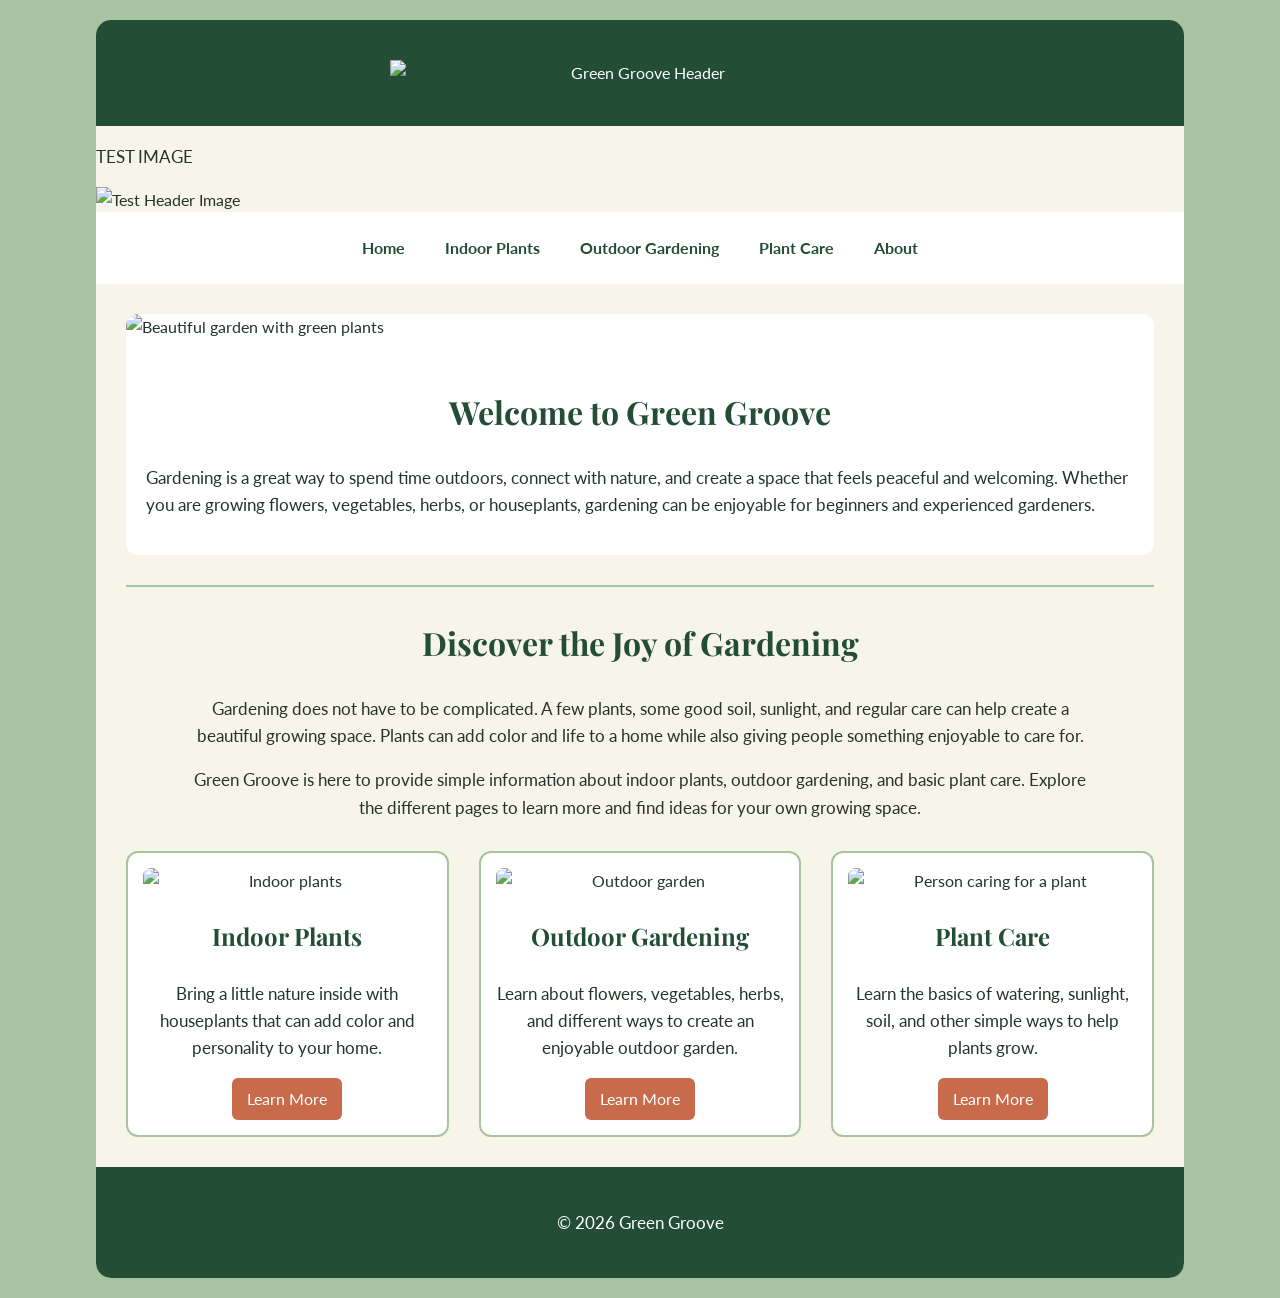
==== Final_Project/index.html @ 931e7fbd "update" ====
<!DOCTYPE html>
<html lang="en">

<head>
    <meta charset="UTF-8">
    <meta name="viewport" content="width=device-width, initial-scale=1.0">

    <title>Green Groove | Home</title>

    <!-- Google Fonts -->
    <link rel="preconnect" href="https://fonts.googleapis.com">
    <link rel="preconnect" href="https://fonts.gstatic.com" crossorigin>
    <link href="https://fonts.googleapis.com/css2?family=Lato:wght@400;700&family=Playfair+Display:wght@600;700&display=swap" rel="stylesheet">

    <!-- Favicon -->
    <link rel="icon" type="image/png" href="favicon/leaf.png">

    <!-- External CSS -->
    <link rel="stylesheet" href="styles/styles.css">
</head>

<body>

    <div id="container">

        <header>
            <img src="greenheaderr.png" alt="Green Groove Header">
        </header>
        
        <p>TEST IMAGE</p>
<img src="GreenGrooveHeader.png" alt="Test Header Image">

        <nav>
            <ul>
                <li><a href="index.html">Home</a></li>
                <li><a href="indoor.html">Indoor Plants</a></li>
                <li><a href="outdoor.html">Outdoor Gardening</a></li>
                <li><a href="care.html">Plant Care</a></li>
                <li><a href="about.html">About</a></li>
            </ul>
        </nav>

        <main>

            <section class="hero">
                <img src="images/garden.jpg" alt="Beautiful garden with green plants">

                <div class="hero_text">
                    <h2>Welcome to Green Groove</h2>

                    <p>
                        Gardening is a great way to spend time outdoors, connect with nature,
                        and create a space that feels peaceful and welcoming. Whether you are
                        growing flowers, vegetables, herbs, or houseplants, gardening can be
                        enjoyable for beginners and experienced gardeners.
                    </p>
                </div>
            </section>

            <hr>

            <section class="intro">
                <h2>Discover the Joy of Gardening</h2>

                <p>
                    Gardening does not have to be complicated. A few plants, some good soil,
                    sunlight, and regular care can help create a beautiful growing space.
                    Plants can add color and life to a home while also giving people something
                    enjoyable to care for.
                </p>

                <p>
                    Green Groove is here to provide simple information about indoor plants,
                    outdoor gardening, and basic plant care. Explore the different pages to
                    learn more and find ideas for your own growing space.
                </p>
            </section>

            <section class="three_columns">

                <div class="garden_card">
                    <img src="images/indoor-plants.jpg" alt="Indoor plants">

                    <h3>Indoor Plants</h3>

                    <p>
                        Bring a little nature inside with houseplants that can add color and
                        personality to your home.
                    </p>

                    <a href="indoor.html">Learn More</a>
                </div>

                <div class="garden_card">
                    <img src="images/outdoor-garden.jpg" alt="Outdoor garden">

                    <h3>Outdoor Gardening</h3>

                    <p>
                        Learn about flowers, vegetables, herbs, and different ways to create
                        an enjoyable outdoor garden.
                    </p>

                    <a href="outdoor.html">Learn More</a>
                </div>

                <div class="garden_card">
                    <img src="images/plant-care.jpg" alt="Person caring for a plant">

                    <h3>Plant Care</h3>

                    <p>
                        Learn the basics of watering, sunlight, soil, and other simple ways
                        to help plants grow.
                    </p>

                    <a href="care.html">Learn More</a>
                </div>

            </section>

        </main>

        <footer>
            <p>&copy; 2026 Green Groove</p>
        </footer>

    </div>

</body>

</html>
---- Final_Project/styles/styles.css ----
/* 
   Green Groove
   Global Styles
*/
* {
    box-sizing: border-box;
}
body {
    margin: 0;
    background-color: #A8C3A0;
    color: #26332A;
    font-family: "Lato", sans-serif;
    line-height: 1.6;
}
/* Main Container */
#container {
    width: 95%;
    max-width: 1200px;
    margin: 20px auto;
    background-color: #F7F4EA;
    border-radius: 15px;
    overflow: hidden;
}
/* Header */
header {
    text-align: center;
    padding: 40px 20px;
    background-color: #234D35;
    color: #FFFFFF;
}

header img {

    max-width: 500px;
    width: 100%;
    height: auto;
    margin: 0 auto;
}

header h1 {
    margin: 0;
    font-family: "Playfair Display", serif;
    font-size: 48px;
}

header p {
    margin: 5px 0 0;
    font-size: 20px;
}
/* Navigation */
nav {
    background-color: #FFFFFF;
    padding: 10px;
}
nav ul {
    list-style-type: none;
    padding: 0;
    margin: 0;
    text-align: center;
}
nav li {
    display: block;
    margin: 5px 0;
}
nav a {
    display: block;
    padding: 10px;
    color: #234D35;
    text-decoration: none;
    font-weight: 700;
    border-radius: 8px;
}
nav a:hover {
    background-color: #A8C3A0;
}
/* Main Content */
main {
    padding: 20px;
}
h2,
h3 {
    font-family: "Playfair Display", serif;
    color: #234D35;
}
h2 {
    text-align: center;
    font-size: 32px;
}
h3 {
    font-size: 24px;
}
p {
    font-size: 17px;
}
/* Images */
img {
    max-width: 100%;
    height: auto;
    display: block;
}
/* Hero */
.hero {
    background-color: #FFFFFF;
    border-radius: 12px;
    overflow: hidden;
}
.hero img {
    width: 100%;
}
.hero_text {
    padding: 20px;
}
/* Horizontal Line */
hr {
    border: 0;
    border-top: 2px solid #A8C3A0;
    margin: 30px 0;
}
/* Introduction */
.intro {
    max-width: 900px;
    margin: 0 auto 30px;
    text-align: center;
}
/* Three Columns */
.three_columns {
    display: block;
}
.garden_card {
    background-color: #FFFFFF;
    border: 2px solid #A8C3A0;
    border-radius: 12px;
    padding: 15px;
    margin: 20px 0;
    text-align: center;
}
.garden_card img {
    width: 100%;
    border-radius: 8px;
}
.garden_card a {
    display: inline-block;
    background-color: #C76B4A;
    color: #FFFFFF;
    padding: 8px 15px;
    border-radius: 6px;
    text-decoration: none;
}
.garden_card a:hover {
    background-color: #234D35;
}
/* Footer */
footer {
    background-color: #234D35;
    color: #FFFFFF;
    text-align: center;
    padding: 25px;
}
/* Tablet */
@media (min-width: 768px) {
    #container {
        width: 90%;
    }
    nav li {
        display: inline-block;
        margin: 3px;
    }
    nav a {
        padding: 10px 15px;
    }
    .three_columns {
        display: flex;
        gap: 20px;
    }
    .garden_card {
        width: 33.33%;
        margin: 0;
    }
}
/* Desktop */
@media (min-width: 1024px) {
    #container {
        width: 85%;
    }
    header h1 {
        font-size: 60px;
    }
    main {
        padding: 30px;
    }
    .three_columns {
        gap: 30px;
    }
}
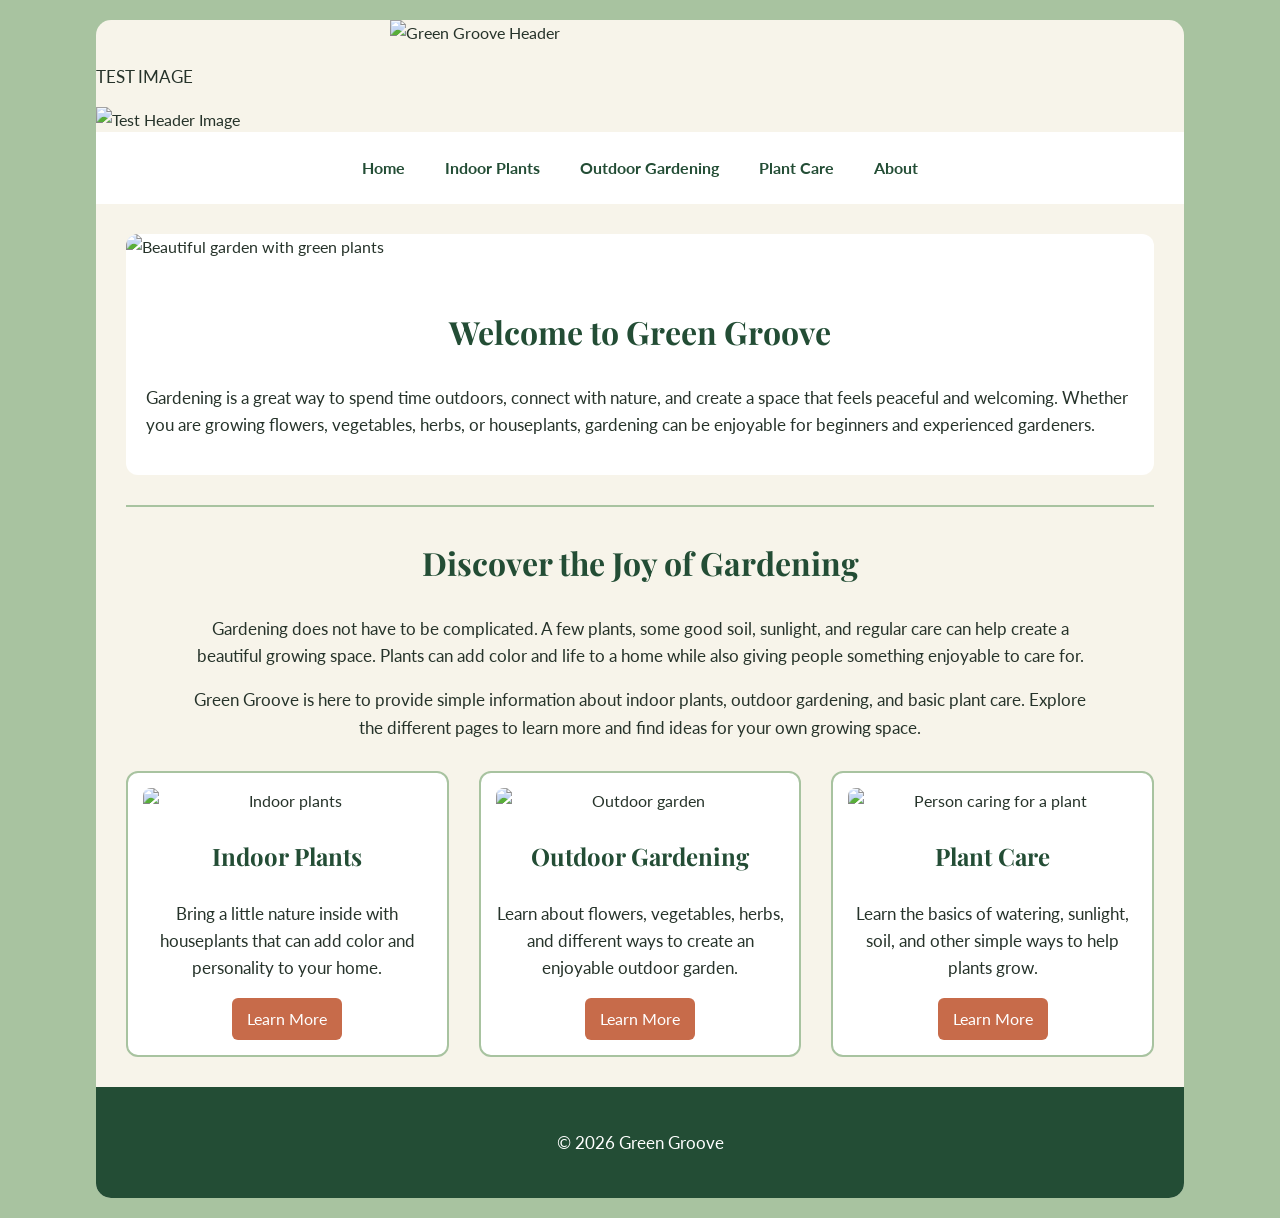
==== commit 7e928b7c: "update" ====
--- a/Final_Project/index.html
+++ b/Final_Project/index.html
@@ -24,11 +24,11 @@
     <div id="container">
 
         <header>
-            <img src="greenheaderr.png" alt="Green Groove Header">
+            <img src="greenheader.png" alt="Green Groove Header">
         </header>
         
         <p>TEST IMAGE</p>
-<img src="GreenGrooveHeader.png" alt="Test Header Image">
+<img src="greenheader.png" alt="Test Header Image">
 
         <nav>
             <ul>
--- a/Final_Project/styles/styles.css
+++ b/Final_Project/styles/styles.css
@@ -22,12 +22,6 @@
     overflow: hidden;
 }
 /* Header */
-header {
-    text-align: center;
-    padding: 40px 20px;
-    background-color: #234D35;
-    color: #FFFFFF;
-}
 
 header img {
 
@@ -37,16 +31,8 @@
     margin: 0 auto;
 }
 
-header h1 {
-    margin: 0;
-    font-family: "Playfair Display", serif;
-    font-size: 48px;
-}
+/* Remove extra closing brace */
 
-header p {
-    margin: 5px 0 0;
-    font-size: 20px;
-}
 /* Navigation */
 nav {
     background-color: #FFFFFF;
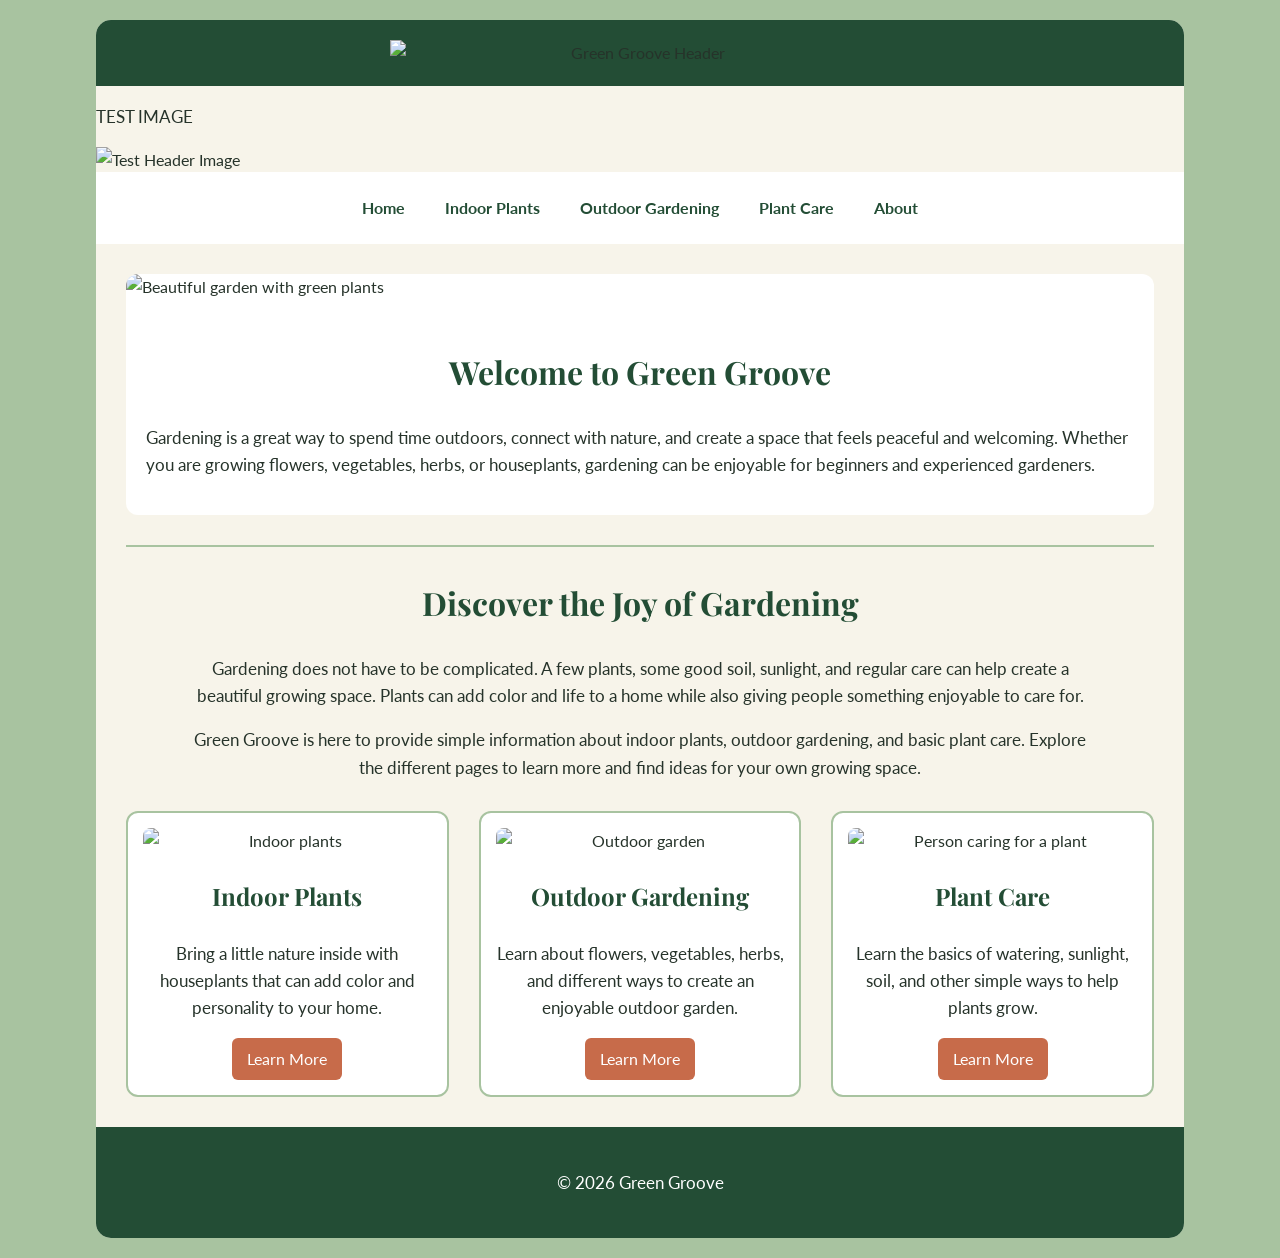
==== commit 6cc827e1: "update" ====
--- a/Final_Project/index.html
+++ b/Final_Project/index.html
@@ -24,11 +24,11 @@
     <div id="container">
 
         <header>
-            <img src="greenheader.png" alt="Green Groove Header">
+            <img src="greenheader.jpg" alt="Green Groove Header">
         </header>
         
         <p>TEST IMAGE</p>
-<img src="greenheader.png" alt="Test Header Image">
+<img src="greenheader.jpg" alt="Test Header Image">
 
         <nav>
             <ul>
--- a/Final_Project/styles/styles.css
+++ b/Final_Project/styles/styles.css
@@ -22,6 +22,12 @@
     overflow: hidden;
 }
 /* Header */
+
+header {
+    text-align: center;
+    padding: 20px;
+    background-color: #234D35;
+}
 
 header img {
 
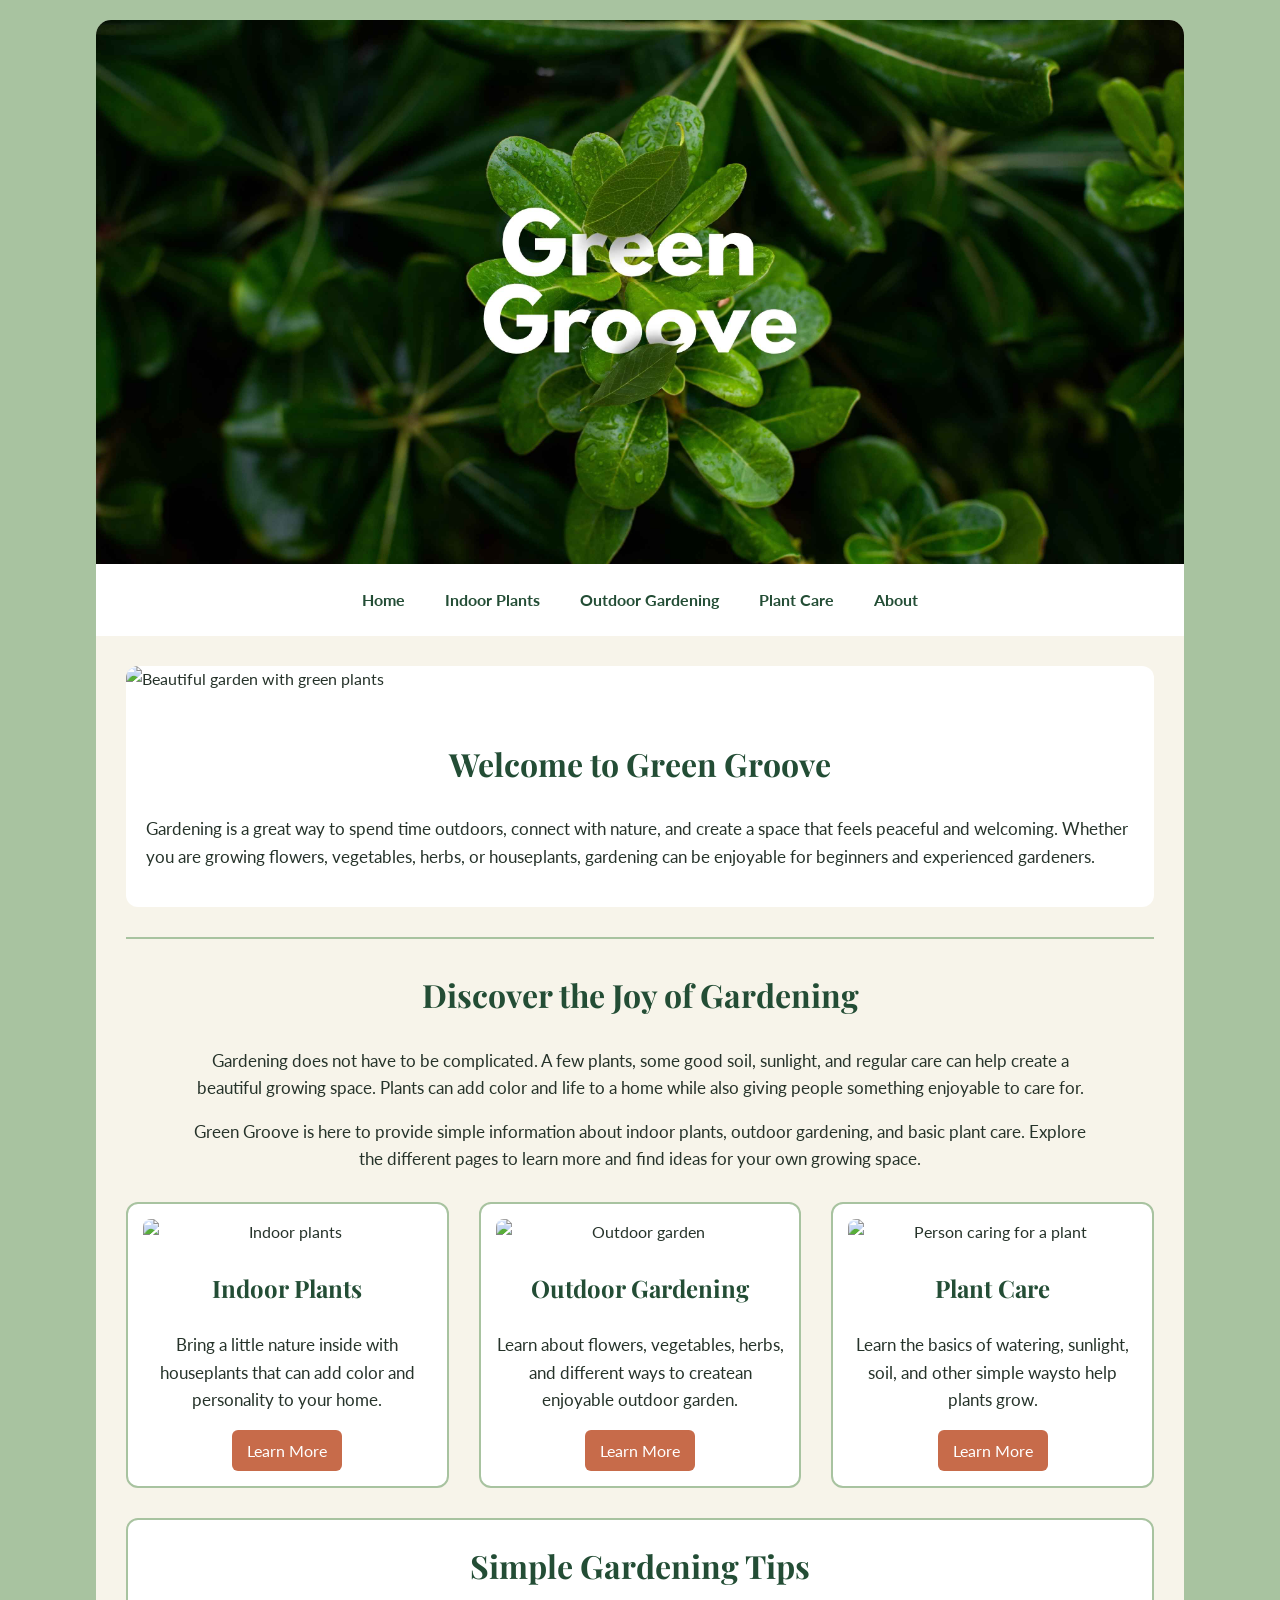
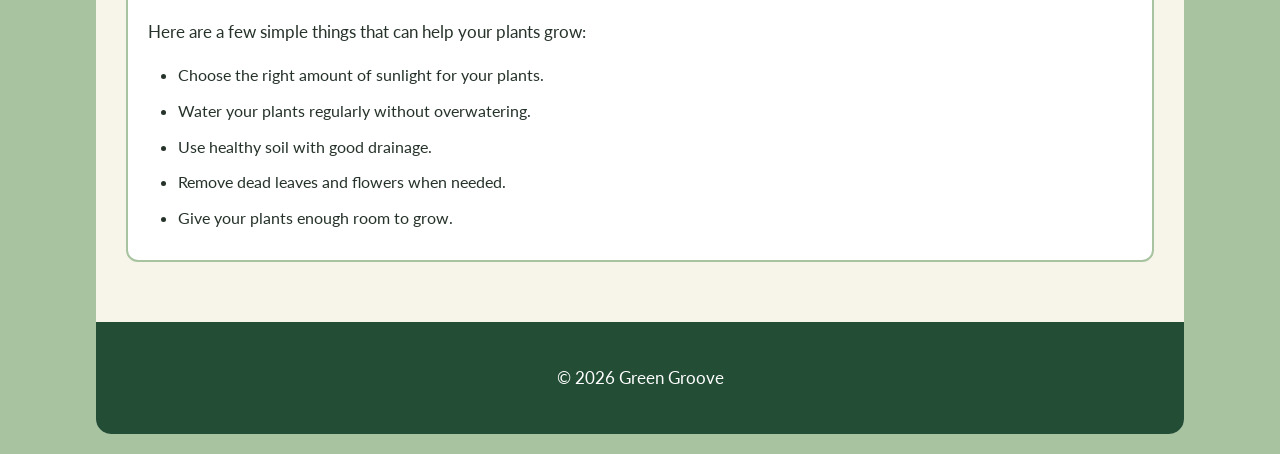
==== commit 59c5f43b: "update" ====
--- a/Final_Project/index.html
+++ b/Final_Project/index.html
@@ -7,15 +7,12 @@
 
     <title>Green Groove | Home</title>
 
-    <!-- Google Fonts -->
     <link rel="preconnect" href="https://fonts.googleapis.com">
     <link rel="preconnect" href="https://fonts.gstatic.com" crossorigin>
     <link href="https://fonts.googleapis.com/css2?family=Lato:wght@400;700&family=Playfair+Display:wght@600;700&display=swap" rel="stylesheet">
 
-    <!-- Favicon -->
     <link rel="icon" type="image/png" href="favicon/leaf.png">
 
-    <!-- External CSS -->
     <link rel="stylesheet" href="styles/styles.css">
 </head>
 
@@ -24,11 +21,9 @@
     <div id="container">
 
         <header>
-            <img src="greenheader.jpg" alt="Green Groove Header">
+            <img src="images/greenheader.jpg" alt="Green Groove Header">
         </header>
         
-        <p>TEST IMAGE</p>
-<img src="greenheader.jpg" alt="Test Header Image">
 
         <nav>
             <ul>
@@ -42,18 +37,13 @@
 
         <main>
 
-            <section class="hero">
-                <img src="images/garden.jpg" alt="Beautiful garden with green plants">
+        <section class="welcome">
+                <img src="images/garden.jpeg" alt="Beautiful garden with green plants">
 
                 <div class="hero_text">
                     <h2>Welcome to Green Groove</h2>
 
-                    <p>
-                        Gardening is a great way to spend time outdoors, connect with nature,
-                        and create a space that feels peaceful and welcoming. Whether you are
-                        growing flowers, vegetables, herbs, or houseplants, gardening can be
-                        enjoyable for beginners and experienced gardeners.
-                    </p>
+                    <p> Gardening is a great way to spend time outdoors, connect with nature, and create a space that feels peaceful and welcoming. Whether you are growing flowers, vegetables, herbs, or houseplants, gardening can be enjoyable for beginners and experienced gardeners.</p>
                 </div>
             </section>
 
@@ -62,18 +52,9 @@
             <section class="intro">
                 <h2>Discover the Joy of Gardening</h2>
 
-                <p>
-                    Gardening does not have to be complicated. A few plants, some good soil,
-                    sunlight, and regular care can help create a beautiful growing space.
-                    Plants can add color and life to a home while also giving people something
-                    enjoyable to care for.
-                </p>
+                <p>Gardening does not have to be complicated. A few plants, some good soil, sunlight, and regular care can help create a beautiful growing space. Plants can add color and life to a home while also giving people something enjoyable to care for.</p>
 
-                <p>
-                    Green Groove is here to provide simple information about indoor plants,
-                    outdoor gardening, and basic plant care. Explore the different pages to
-                    learn more and find ideas for your own growing space.
-                </p>
+                <p> Green Groove is here to provide simple information about indoor plants, outdoor gardening, and basic plant care. Explore the different pages to learn more and find ideas for your own growing space.</p>
             </section>
 
             <section class="three_columns">
@@ -83,10 +64,7 @@
 
                     <h3>Indoor Plants</h3>
 
-                    <p>
-                        Bring a little nature inside with houseplants that can add color and
-                        personality to your home.
-                    </p>
+                    <p> Bring a little nature inside with houseplants that can add color and personality to your home.</p>
 
                     <a href="indoor.html">Learn More</a>
                 </div>
@@ -96,10 +74,7 @@
 
                     <h3>Outdoor Gardening</h3>
 
-                    <p>
-                        Learn about flowers, vegetables, herbs, and different ways to create
-                        an enjoyable outdoor garden.
-                    </p>
+                    <p> Learn about flowers, vegetables, herbs, and different ways to createan enjoyable outdoor garden.</p>
 
                     <a href="outdoor.html">Learn More</a>
                 </div>
@@ -109,13 +84,26 @@
 
                     <h3>Plant Care</h3>
 
-                    <p>
-                        Learn the basics of watering, sunlight, soil, and other simple ways
-                        to help plants grow.
-                    </p>
+                    <p>Learn the basics of watering, sunlight, soil, and other simple waysto help plants grow.</p>
 
                     <a href="care.html">Learn More</a>
                 </div>
+
+            </section>
+
+             <section class="garden_tips">
+
+                    <h2>Simple Gardening Tips</h2>
+
+                    <p>Here are a few simple things that can help your plants grow:</p>
+
+                    <ul>
+                        <li>Choose the right amount of sunlight for your plants.</li>
+                        <li>Water your plants regularly without overwatering.</li>
+                        <li>Use healthy soil with good drainage.</li>
+                        <li>Remove dead leaves and flowers when needed.</li>
+                        <li>Give your plants enough room to grow.</li>
+                    </ul>
 
             </section>
 
--- a/Final_Project/styles/styles.css
+++ b/Final_Project/styles/styles.css
@@ -25,16 +25,16 @@
 
 header {
     text-align: center;
-    padding: 20px;
+    padding: 0;
     background-color: #234D35;
 }
 
 header img {
-
-    max-width: 500px;
+    max-width: 100%;
     width: 100%;
     height: auto;
     margin: 0 auto;
+    display: block;
 }
 
 /* Remove extra closing brace */
@@ -45,7 +45,6 @@
     padding: 10px;
 }
 nav ul {
-    list-style-type: none;
     padding: 0;
     margin: 0;
     text-align: center;
@@ -90,16 +89,16 @@
     height: auto;
     display: block;
 }
-/* Hero */
-.hero {
+/* welcome */
+.welcome {
     background-color: #FFFFFF;
     border-radius: 12px;
     overflow: hidden;
 }
-.hero img {
+.welcome img {
     width: 100%;
 }
-.hero_text {
+.welcome .hero_text {
     padding: 20px;
 }
 /* Horizontal Line */
@@ -141,6 +140,30 @@
 .garden_card a:hover {
     background-color: #234D35;
 }
+
+/* Gardening Tips */
+
+.garden_tips {
+    background-color: #FFFFFF;
+    border: 2px solid #A8C3A0;
+    border-radius: 12px;
+    padding: 20px;
+    margin: 30px auto;
+}
+
+.garden_tips h2 {
+    margin-top: 0;
+}
+
+.garden_tips ul {
+    margin: 0 auto;
+    padding-left: 30px;
+}
+
+.garden_tips li {
+    margin-bottom: 10px;
+}
+
 /* Footer */
 footer {
     background-color: #234D35;
@@ -183,4 +206,18 @@
     .three_columns {
         gap: 30px;
     }
+}
+
+/* Small Phones */
+
+@media (max-width: 480px) {
+
+    header {
+        padding: 15px 10px;
+    }
+
+    header img {
+        width: 300px;
+    }
+
 }
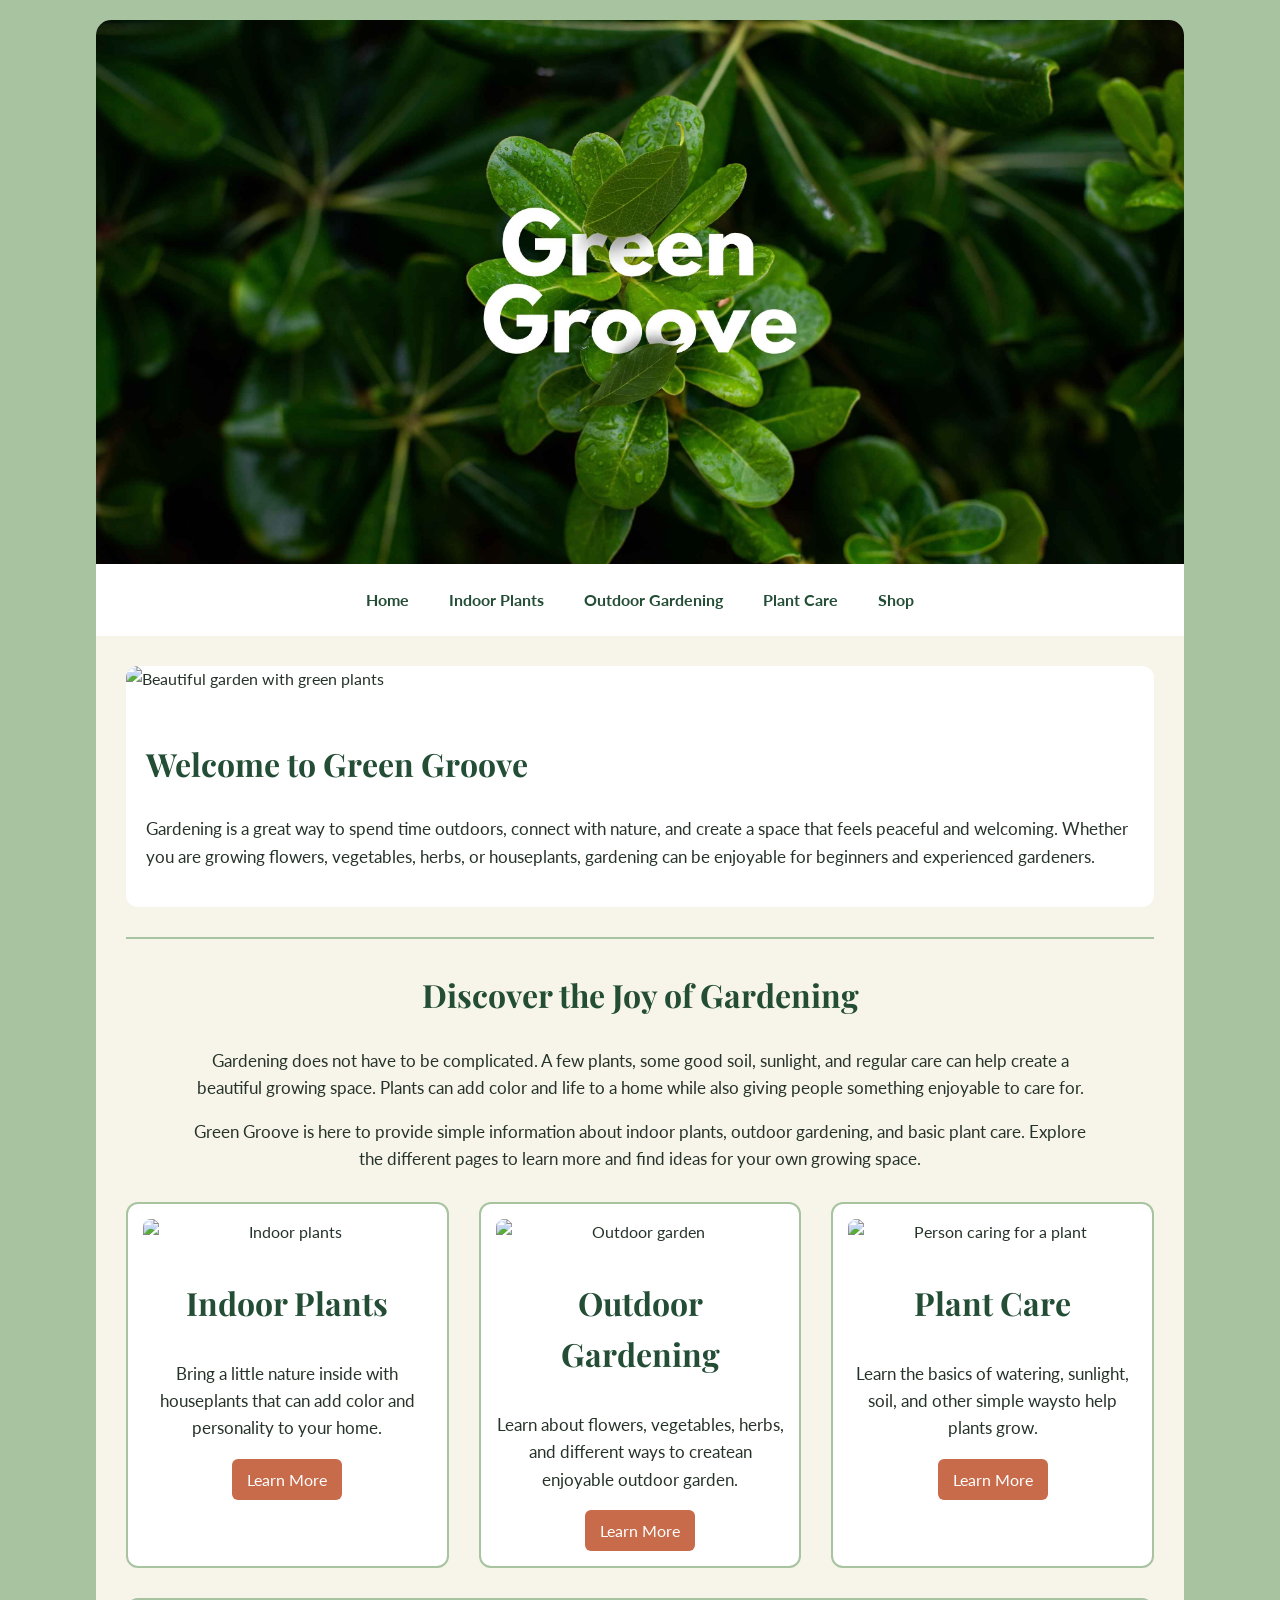
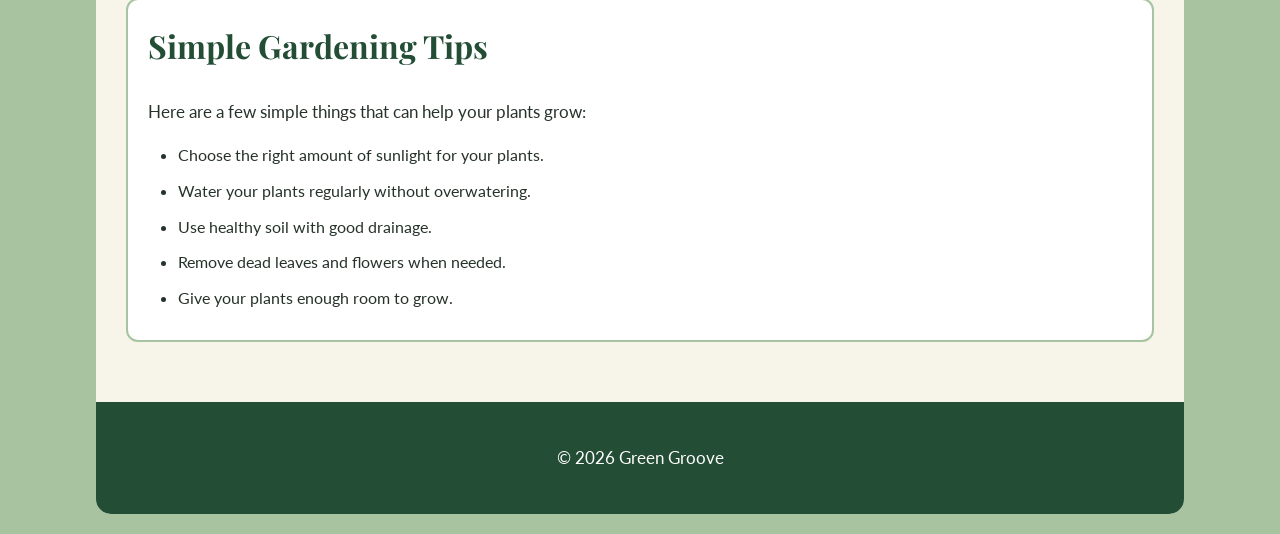
==== commit 8a1b5480: "update" ====
--- a/Final_Project/index.html
+++ b/Final_Project/index.html
@@ -31,7 +31,7 @@
                 <li><a href="indoor.html">Indoor Plants</a></li>
                 <li><a href="outdoor.html">Outdoor Gardening</a></li>
                 <li><a href="care.html">Plant Care</a></li>
-                <li><a href="about.html">About</a></li>
+                <li><a href="shop.html">Shop</a></li>
             </ul>
         </nav>
 
--- a/Final_Project/styles/styles.css
+++ b/Final_Project/styles/styles.css
@@ -68,18 +68,20 @@
 main {
     padding: 20px;
 }
-h2,
-h3 {
+h1, h2, h3 {
     font-family: "Playfair Display", serif;
     color: #234D35;
 }
-h2 {
-    text-align: center;
+
+h1 {
+    text-align: center;
+    font-size: 36px;
+}
+
+h2,h3 {
     font-size: 32px;
 }
-h3 {
-    font-size: 24px;
-}
+
 p {
     font-size: 17px;
 }
@@ -171,6 +173,68 @@
     text-align: center;
     padding: 25px;
 }
+
+/* Outdoor Gardening */
+
+.outdoor_intro {
+    text-align: center;
+    padding: 30px;
+}
+
+.outdoor_intro h1 {
+    color: #234D35;
+    font-family: "Playfair Display", serif;
+    font-size: 36px;
+}
+
+.outdoor_intro p {
+    margin: 10px auto;
+}
+
+/* Plant Care Section */
+.care_section {
+    background-color: #FFFFFF;
+    border: 2px solid #A8C3A0;
+    border-radius: 12px;
+    padding: 20px;
+    margin: 30px auto;
+}
+
+.care_section h2 {
+    text-align: center;
+}
+
+.care_section img {
+    width: 100%;
+    margin-bottom: 20px;
+}
+
+.care_section h3{
+    margin-top: 5px;
+}
+
+/*Shop Section */
+.shop_items {
+    margin: 0 auto 30px;
+}
+
+.shop_items h2 {
+    text-align: center;
+    margin-bottom: 20px;
+}
+
+.shop_cards {
+    display: block;
+    gap: 15px;
+}
+
+.shop_cards img {
+    width: 100%;
+    border-radius: 8px;
+}
+
+
+
 /* Tablet */
 @media (min-width: 768px) {
     #container {
@@ -191,6 +255,53 @@
         width: 33.33%;
         margin: 0;
     }
+
+    .indoor_image {
+        display: flex;
+        align-items: center;
+        gap: 30px;
+    }
+
+    .indoor_image img {
+        width: 50%;
+    }
+
+    .indoor_image div {
+        width: 50%;
+    }
+
+    .indoor_image h2 {
+        margin-top: 0;
+    }
+
+    .plant_box {
+        display: flex;
+        gap: 20px;
+    }
+
+    .plant_box > div {
+        width: 33%;
+        background-color: #FFFFFF;
+        border: 2px solid #A8C3A0;
+        border-radius: 12px;
+        padding: 10px;
+    }
+
+    .plant_box img {
+        width: 100%;
+        border-radius: 10px;
+    }
+
+    .shop_cards {
+    display: flex;
+    gap: 15px;
+    }
+
+    .shop_cards .garden_card {
+    width: 33%;
+    margin: 0;
+    }
+
 }
 /* Desktop */
 @media (min-width: 1024px) {
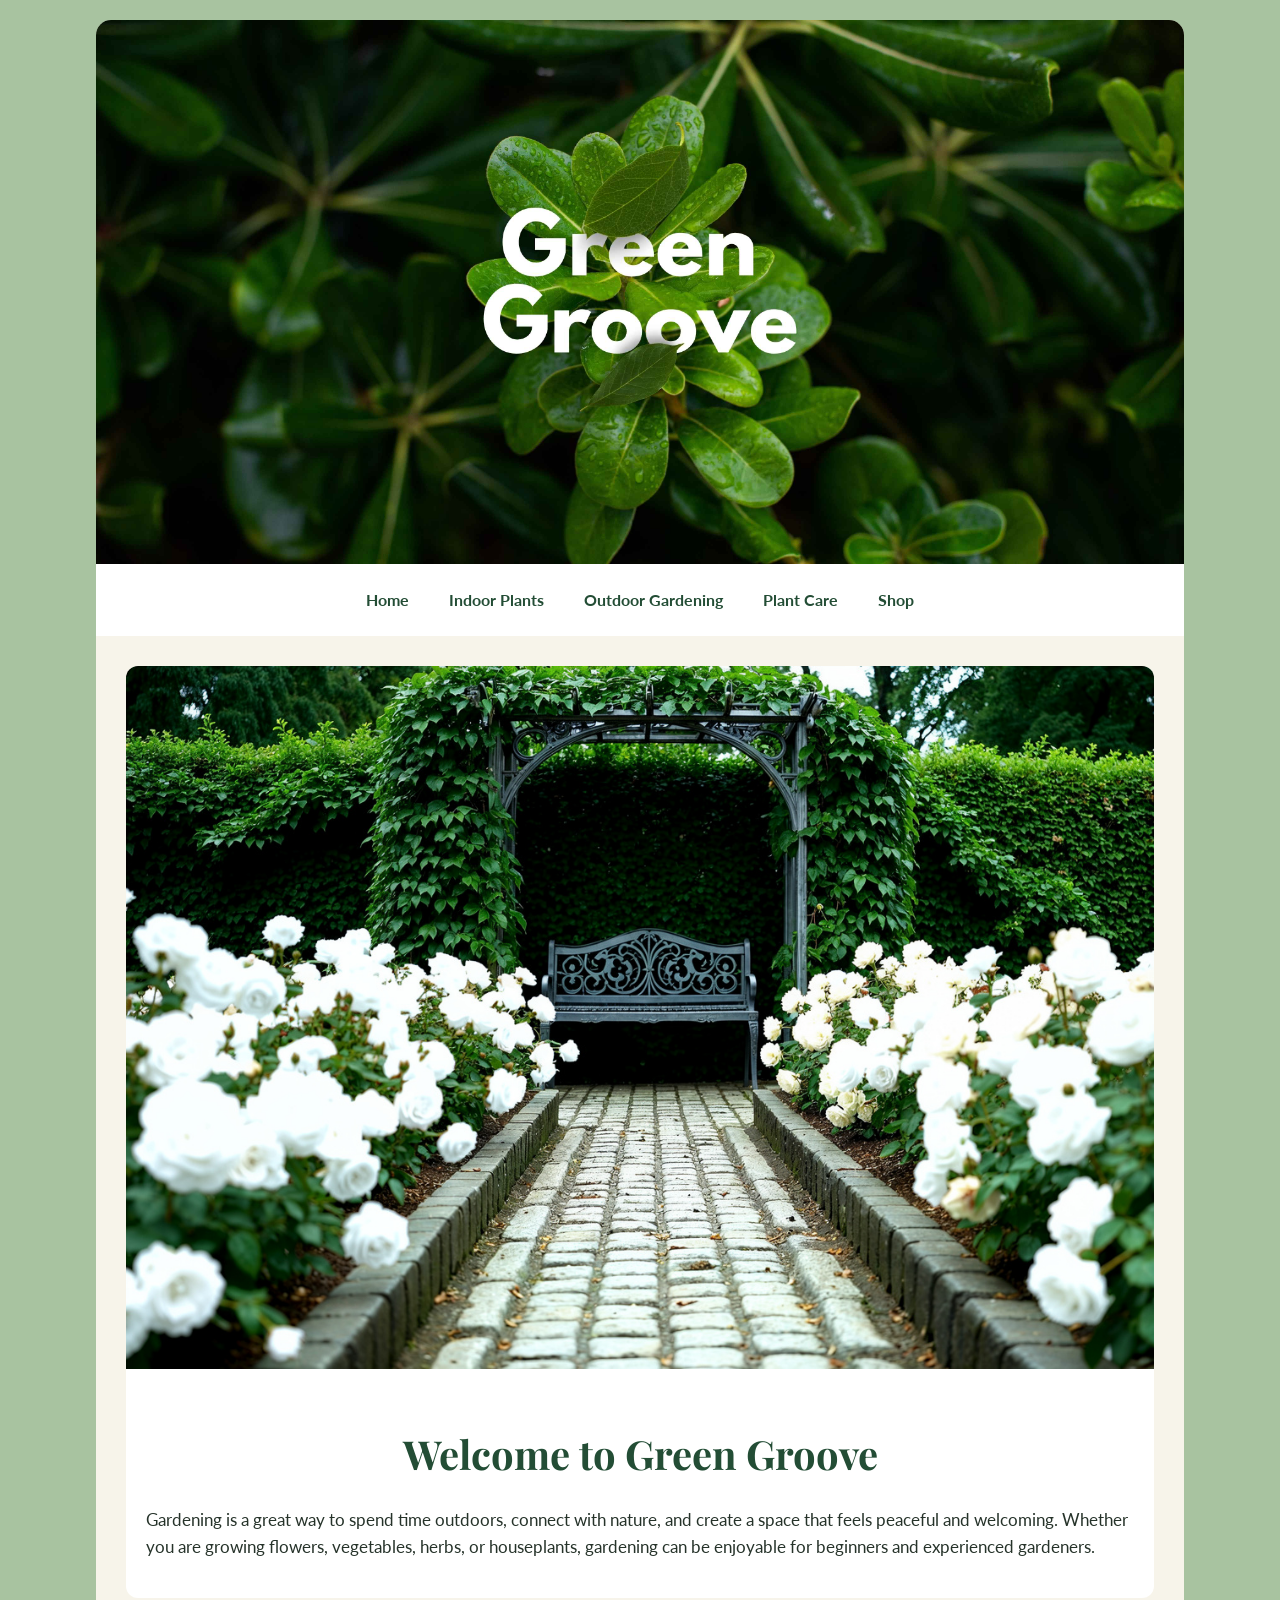
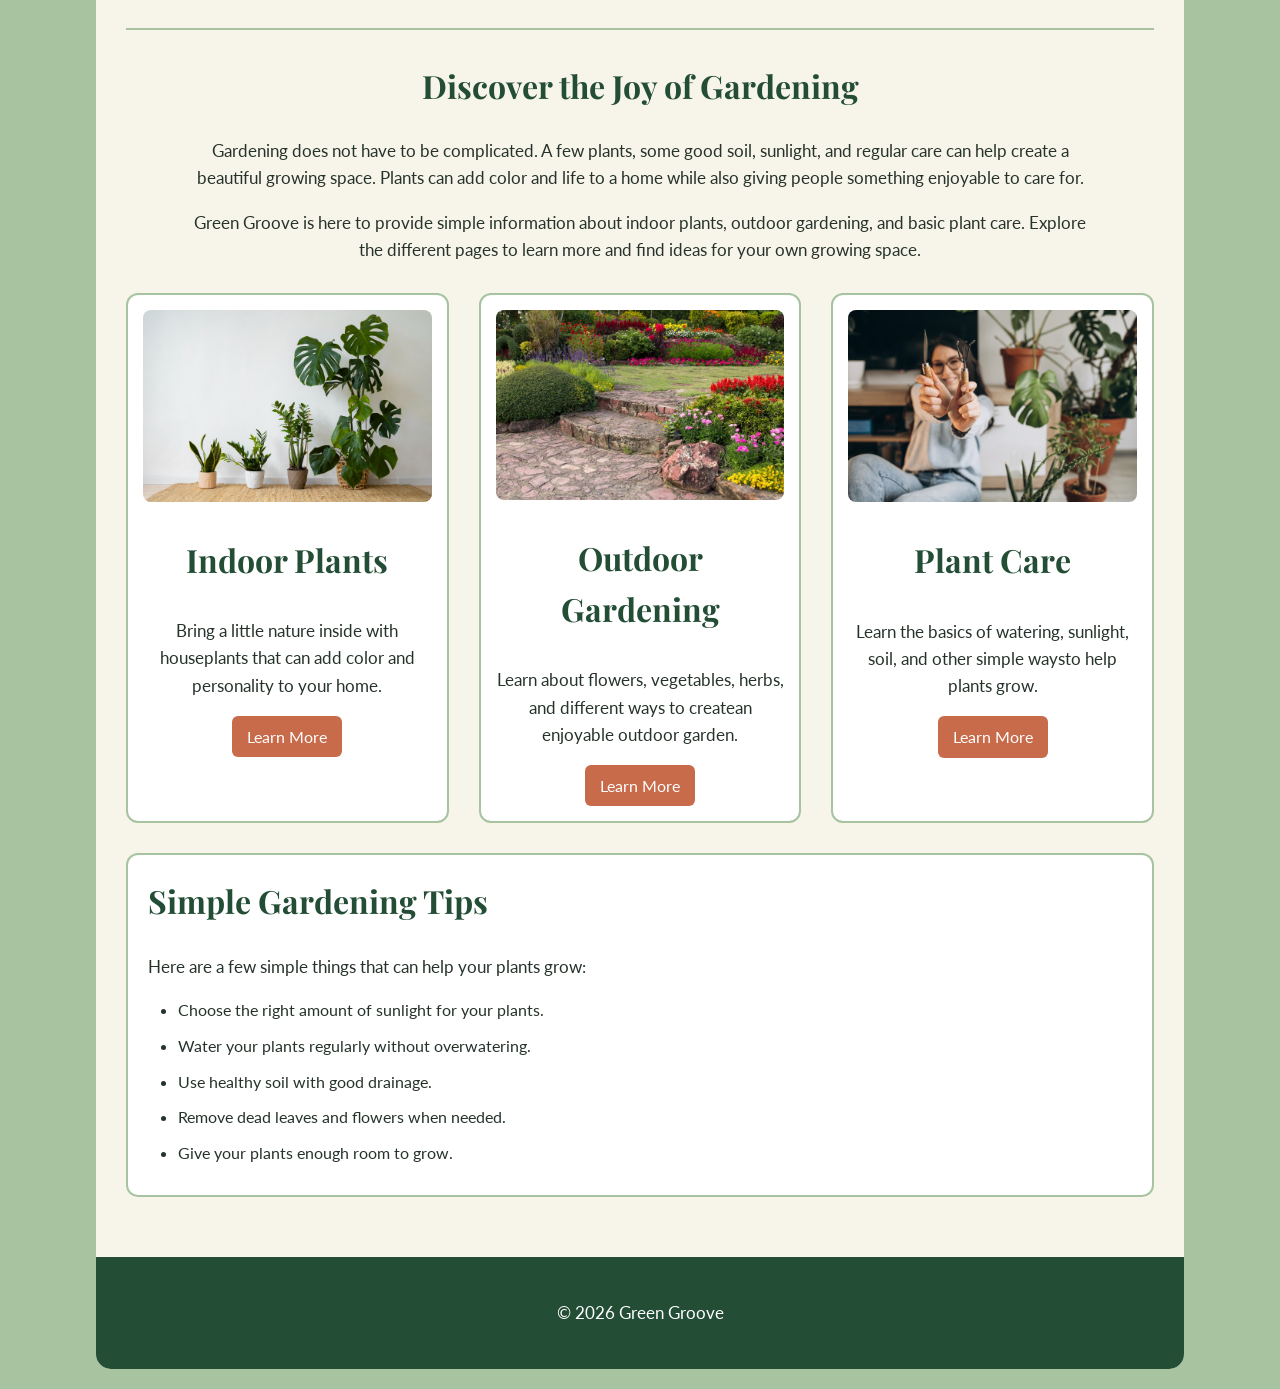
==== commit e3a9056e: "update" ====
--- a/Final_Project/index.html
+++ b/Final_Project/index.html
@@ -11,7 +11,7 @@
     <link rel="preconnect" href="https://fonts.gstatic.com" crossorigin>
     <link href="https://fonts.googleapis.com/css2?family=Lato:wght@400;700&family=Playfair+Display:wght@600;700&display=swap" rel="stylesheet">
 
-    <link rel="icon" type="image/png" href="favicon/leaf.png">
+    <link rel="icon" type="image/x-icon" href="images/favicon.ico">
 
     <link rel="stylesheet" href="styles/styles.css">
 </head>
@@ -41,7 +41,7 @@
                 <img src="images/garden.jpeg" alt="Beautiful garden with green plants">
 
                 <div class="hero_text">
-                    <h2>Welcome to Green Groove</h2>
+                    <h1>Welcome to Green Groove</h1>
 
                     <p> Gardening is a great way to spend time outdoors, connect with nature, and create a space that feels peaceful and welcoming. Whether you are growing flowers, vegetables, herbs, or houseplants, gardening can be enjoyable for beginners and experienced gardeners.</p>
                 </div>
--- a/Final_Project/styles/styles.css
+++ b/Final_Project/styles/styles.css
@@ -75,7 +75,8 @@
 
 h1 {
     text-align: center;
-    font-size: 36px;
+    font-size: 40px;
+    margin-bottom: 20px;
 }
 
 h2,h3 {
@@ -233,7 +234,39 @@
     border-radius: 8px;
 }
 
-
+.shop_message {
+    text-align: center;
+    margin: 30px auto;
+}
+
+.shop_video {
+    text-align: center;
+    margin: 30px auto;
+}
+
+.shop_video iframe {
+    display: block;
+    margin: 20px auto;
+    width: 95%;
+    height: 450px;
+}
+
+.visit_store {
+    padding: 20px;
+    margin: 30px auto;
+    text-align: center;
+}
+
+.visit_store h2 {
+    margin-top: 0;
+}
+
+.visit_store iframe {
+    display: block;
+    margin: 20px auto;
+    width: 95%;
+    height: 450px;
+}
 
 /* Tablet */
 @media (min-width: 768px) {
